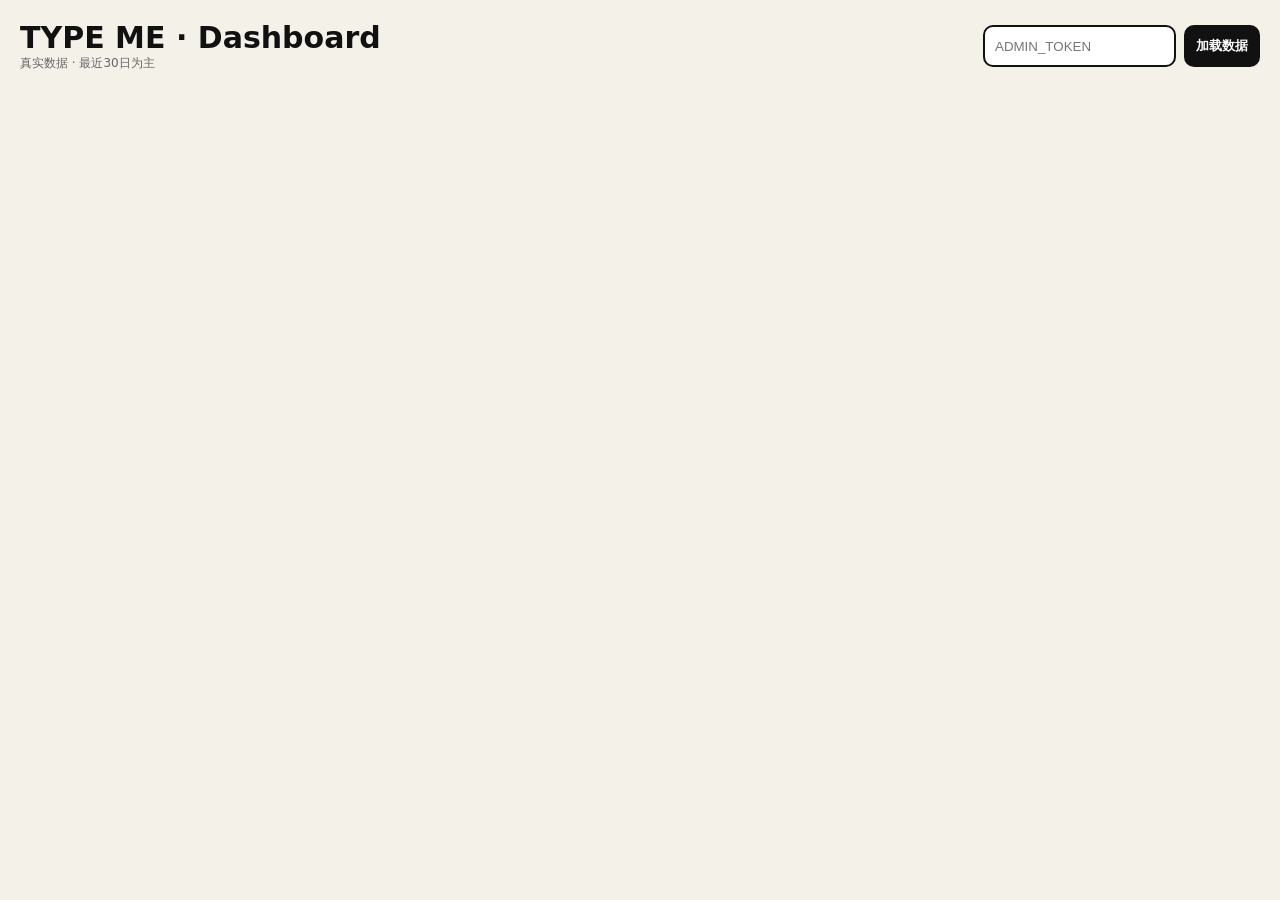
==== admin-dashboard.html @ 1ca5c009 "feat: add authenticated V2 operations dashboard" ====
<!doctype html>
<html lang="zh-CN"><head><meta charset="utf-8"><meta name="viewport" content="width=device-width,initial-scale=1"><title>TYPE ME V2 Dashboard</title><style>:root{--bg:#f4f1e9;--ink:#111;--card:#fff;--accent:#f3ff38}*{box-sizing:border-box}body{margin:0;background:var(--bg);font-family:system-ui,-apple-system,"PingFang SC",sans-serif;color:var(--ink)}.wrap{max-width:1280px;margin:auto;padding:20px}.top{display:flex;justify-content:space-between;align-items:center;gap:12px;flex-wrap:wrap}.top h1{margin:0;font-size:30px}.auth{display:flex;gap:8px}.auth input,.auth button{border:2px solid #111;border-radius:10px;padding:10px}.auth button{background:#111;color:#fff;font-weight:800}.grid{display:grid;grid-template-columns:repeat(4,1fr);gap:12px;margin:18px 0}.card{background:var(--card);border:2px solid #111;border-radius:16px;padding:16px;box-shadow:3px 3px 0 #111}.k{font-size:12px;color:#666;font-weight:700}.v{font-size:30px;font-weight:1000;margin-top:4px}.section{margin:20px 0}.section h2{font-size:21px;margin:0 0 10px}.table-wrap{overflow:auto;background:#fff;border:2px solid #111;border-radius:14px}table{width:100%;border-collapse:collapse;font-size:13px;min-width:720px}th,td{padding:10px;border-bottom:1px solid #ddd;text-align:left}th{background:#111;color:#fff;position:sticky;top:0}.pill{display:inline-block;padding:4px 8px;border-radius:999px;background:var(--accent);font-weight:800}.muted{font-size:12px;color:#666}@media(max-width:800px){.grid{grid-template-columns:1fr 1fr}}@media(max-width:480px){.grid{grid-template-columns:1fr}.wrap{padding:12px}}</style></head><body><div class="wrap"><div class="top"><div><h1>TYPE ME · Dashboard</h1><div class="muted">真实数据 · 最近30日为主</div></div><div class="auth"><input id="token" type="password" placeholder="ADMIN_TOKEN"><button id="load">加载数据</button></div></div><div id="status" class="muted" style="margin-top:10px"></div><div id="app" hidden><div class="grid" id="trafficCards"></div><div class="section"><h2>测试漏斗</h2><div class="grid" id="testCards"></div><div class="table-wrap"><table><thead><tr><th>题目</th><th>到达</th><th>退出</th><th>退出率</th></tr></thead><tbody id="questionRows"></tbody></table></div></div><div class="section"><h2>人格分布</h2><div class="table-wrap"><table><thead><tr><th>TYPE</th><th>人格</th><th>人数</th><th>占比</th></tr></thead><tbody id="personalityRows"></tbody></table></div></div><div class="section"><h2>分享裂变</h2><div class="grid" id="viralCards"></div></div><div class="section"><h2>商品漏斗</h2><div class="grid" id="productCards"></div></div><div class="section"><h2>销售</h2><div class="grid" id="salesCards"></div></div><div class="section"><h2>人格商业价值</h2><div class="table-wrap"><table><thead><tr><th>人格</th><th>测试</th><th>分享率</th><th>商品CTR</th><th>支付率</th><th>支付数</th></tr></thead><tbody id="valueRows"></tbody></table></div></div><div class="section"><h2>渠道价值</h2><div class="table-wrap"><table><thead><tr><th>渠道</th><th>UV</th><th>完成率</th><th>分享率</th><th>商品CTR</th><th>支付率</th></tr></thead><tbody id="channelRows"></tbody></table></div></div><div class="section"><h2>校园来源</h2><div class="table-wrap"><table><thead><tr><th>school_id</th><th>完成测试</th><th>分享率</th><th>支付</th></tr></thead><tbody id="schoolRows"></tbody></table></div></div></div></div><script>const $=id=>document.getElementById(id);function card(k,v){return `<div class="card"><div class="k">${k}</div><div class="v">${v}</div></div>`}function money(fen){return `¥${((fen||0)/100).toFixed(2)}`}function pct(v){return `${Number(v||0).toFixed(1)}%`}$('token').value=localStorage.getItem('type_me_admin_token')||'';$('load').onclick=load;async function load(){const token=$('token').value.trim();if(!token){$('status').textContent='请输入 ADMIN_TOKEN';return}localStorage.setItem('type_me_admin_token',token);$('status').textContent='加载中…';const r=await fetch('/api/dashboard/summary.php',{headers:{'X-Admin-Token':token}});if(!r.ok){$('status').textContent=`加载失败：HTTP ${r.status}`;return}const d=await r.json();$('status').textContent=`已更新 · ${new Date().toLocaleString()}`;$('app').hidden=false;render(d)}function render(d){const t=d.traffic||{};$('trafficCards').innerHTML=[['今日 Landing UV',t.today_landing_uv],['昨日 Landing UV',t.yesterday_landing_uv],['7日 Landing UV',t.landing_uv_7d],['30日 Landing UV',t.landing_uv_30d]].map(x=>card(...x)).join('');const f=d.test_funnel||{};$('testCards').innerHTML=[['Landing → Start',pct(f.landing_to_start)],['Start → Complete',pct(f.start_to_complete)],['30日完成测试',f.test_complete||0],['平均测试时长',`${f.average_test_duration_seconds||0}s`]].map(x=>card(...x)).join('');$('questionRows').innerHTML=(f.questions||[]).map(x=>`<tr><td>Q${x.question}</td><td>${x.reached}</td><td>${x.exits}</td><td>${pct(x.exit_rate)}</td></tr>`).join('');const pd=d.personality_distribution||{};$('personalityRows').innerHTML=(pd.items||[]).map(x=>`<tr><td>${x.type}</td><td><b>${x.name}</b></td><td>${x.count}</td><td>${pd.total>=100?pct(x.percent):'<span class="pill">样本积累中</span>'}</td></tr>`).join('');const v=d.viral||{};$('viralCards').innerHTML=[['Result Views',v.result_views],['Share Rate',pct(v.share_rate)],['Share Open Rate',pct(v.share_open_rate)],['K-factor',v.k_factor||0]].map(x=>card(...x)).join('');const p=d.product_funnel||{};$('productCards').innerHTML=[['Result → Product',pct(p.result_to_product_ctr)],['Product → Add Cart',pct(p.product_to_add_cart)],['Product → Checkout',pct(p.product_to_checkout)],['Product → Paid',pct(p.product_to_paid)]].map(x=>card(...x)).join('');const s=d.sales||{};$('salesCards').innerHTML=[['今日订单',s.today_orders||0],['今日 GMV',money(s.today_gmv_fen)],['30日 GMV',money(s.gmv_30d_fen)],['AOV',money(s.aov_fen)],['30日支付人数',s.paid_users_30d||0],['退款率',pct(s.refund_rate)]].map(x=>card(...x)).join('');$('valueRows').innerHTML=(d.personality_value||[]).map(x=>`<tr><td><b>${x.name}</b></td><td>${x.tests}</td><td>${pct(x.share_rate)}</td><td>${pct(x.product_ctr)}</td><td>${pct(x.paid_rate)}</td><td>${x.paid}</td></tr>`).join('');$('channelRows').innerHTML=(d.channel_value||[]).map(x=>`<tr><td><b>${x.source}</b></td><td>${x.uv}</td><td>${pct(x.complete_rate)}</td><td>${pct(x.share_rate)}</td><td>${pct(x.product_ctr)}</td><td>${pct(x.paid_rate)}</td></tr>`).join('');$('schoolRows').innerHTML=(d.school_value||[]).map(x=>`<tr><td>${x.school_id}</td><td>${x.complete}</td><td>${pct(x.share_rate)}</td><td>${x.paid}</td></tr>`).join('')||'<tr><td colspan="4">暂无 school_id 数据</td></tr>'}if($('token').value)load();</script></body></html>
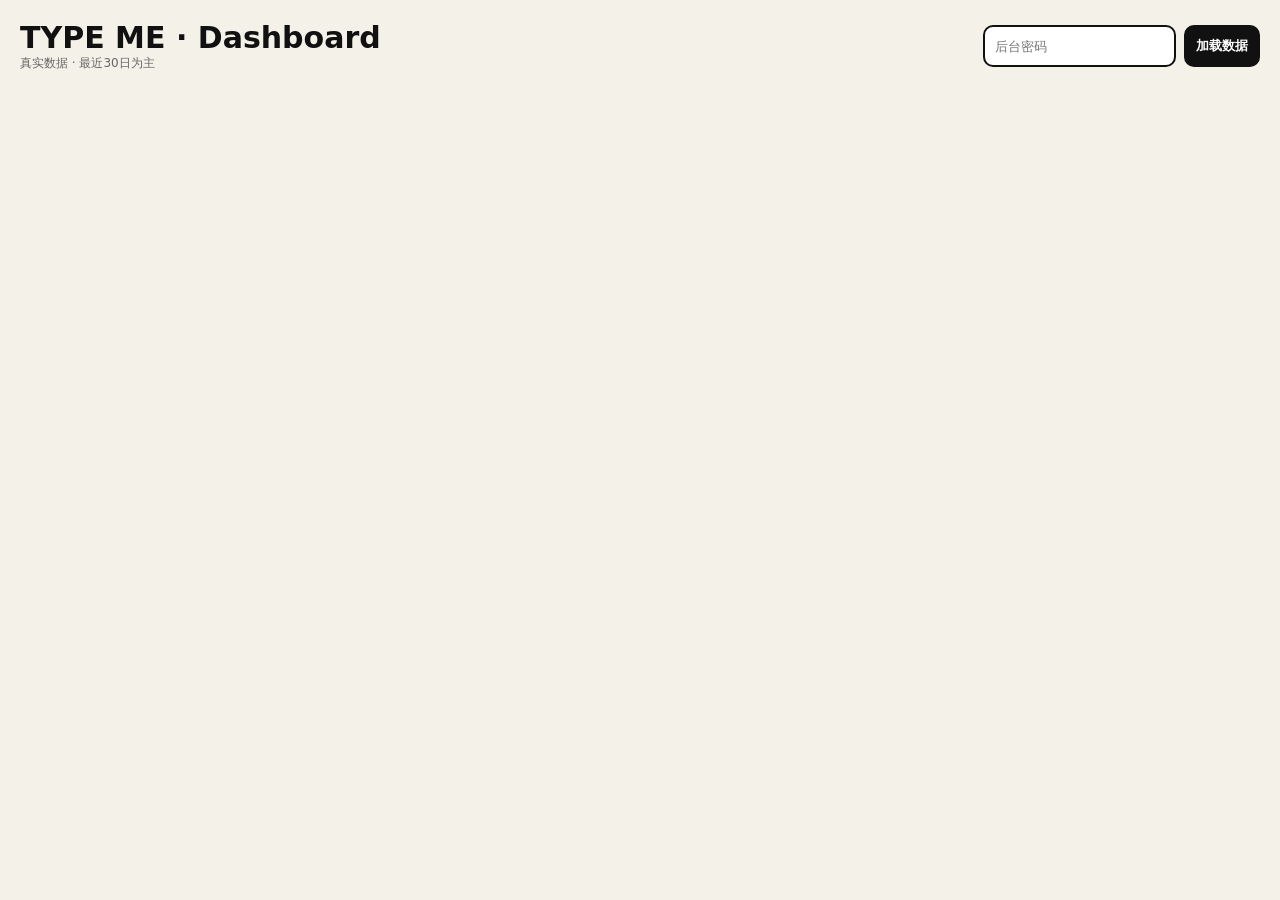
==== commit 09db7de7: "feat: manage personality copy with draft publishing" ====
--- a/admin-dashboard.html
+++ b/admin-dashboard.html
@@ -1,2 +1,90 @@
 <!doctype html>
-<html lang="zh-CN"><head><meta charset="utf-8"><meta name="viewport" content="width=device-width,initial-scale=1"><title>TYPE ME V2 Dashboard</title><style>:root{--bg:#f4f1e9;--ink:#111;--card:#fff;--accent:#f3ff38}*{box-sizing:border-box}body{margin:0;background:var(--bg);font-family:system-ui,-apple-system,"PingFang SC",sans-serif;color:var(--ink)}.wrap{max-width:1280px;margin:auto;padding:20px}.top{display:flex;justify-content:space-between;align-items:center;gap:12px;flex-wrap:wrap}.top h1{margin:0;font-size:30px}.auth{display:flex;gap:8px}.auth input,.auth button{border:2px solid #111;border-radius:10px;padding:10px}.auth button{background:#111;color:#fff;font-weight:800}.grid{display:grid;grid-template-columns:repeat(4,1fr);gap:12px;margin:18px 0}.card{background:var(--card);border:2px solid #111;border-radius:16px;padding:16px;box-shadow:3px 3px 0 #111}.k{font-size:12px;color:#666;font-weight:700}.v{font-size:30px;font-weight:1000;margin-top:4px}.section{margin:20px 0}.section h2{font-size:21px;margin:0 0 10px}.table-wrap{overflow:auto;background:#fff;border:2px solid #111;border-radius:14px}table{width:100%;border-collapse:collapse;font-size:13px;min-width:720px}th,td{padding:10px;border-bottom:1px solid #ddd;text-align:left}th{background:#111;color:#fff;position:sticky;top:0}.pill{display:inline-block;padding:4px 8px;border-radius:999px;background:var(--accent);font-weight:800}.muted{font-size:12px;color:#666}@media(max-width:800px){.grid{grid-template-columns:1fr 1fr}}@media(max-width:480px){.grid{grid-template-columns:1fr}.wrap{padding:12px}}</style></head><body><div class="wrap"><div class="top"><div><h1>TYPE ME · Dashboard</h1><div class="muted">真实数据 · 最近30日为主</div></div><div class="auth"><input id="token" type="password" placeholder="ADMIN_TOKEN"><button id="load">加载数据</button></div></div><div id="status" class="muted" style="margin-top:10px"></div><div id="app" hidden><div class="grid" id="trafficCards"></div><div class="section"><h2>测试漏斗</h2><div class="grid" id="testCards"></div><div class="table-wrap"><table><thead><tr><th>题目</th><th>到达</th><th>退出</th><th>退出率</th></tr></thead><tbody id="questionRows"></tbody></table></div></div><div class="section"><h2>人格分布</h2><div class="table-wrap"><table><thead><tr><th>TYPE</th><th>人格</th><th>人数</th><th>占比</th></tr></thead><tbody id="personalityRows"></tbody></table></div></div><div class="section"><h2>分享裂变</h2><div class="grid" id="viralCards"></div></div><div class="section"><h2>商品漏斗</h2><div class="grid" id="productCards"></div></div><div class="section"><h2>销售</h2><div class="grid" id="salesCards"></div></div><div class="section"><h2>人格商业价值</h2><div class="table-wrap"><table><thead><tr><th>人格</th><th>测试</th><th>分享率</th><th>商品CTR</th><th>支付率</th><th>支付数</th></tr></thead><tbody id="valueRows"></tbody></table></div></div><div class="section"><h2>渠道价值</h2><div class="table-wrap"><table><thead><tr><th>渠道</th><th>UV</th><th>完成率</th><th>分享率</th><th>商品CTR</th><th>支付率</th></tr></thead><tbody id="channelRows"></tbody></table></div></div><div class="section"><h2>校园来源</h2><div class="table-wrap"><table><thead><tr><th>school_id</th><th>完成测试</th><th>分享率</th><th>支付</th></tr></thead><tbody id="schoolRows"></tbody></table></div></div></div></div><script>const $=id=>document.getElementById(id);function card(k,v){return `<div class="card"><div class="k">${k}</div><div class="v">${v}</div></div>`}function money(fen){return `¥${((fen||0)/100).toFixed(2)}`}function pct(v){return `${Number(v||0).toFixed(1)}%`}$('token').value=localStorage.getItem('type_me_admin_token')||'';$('load').onclick=load;async function load(){const token=$('token').value.trim();if(!token){$('status').textContent='请输入 ADMIN_TOKEN';return}localStorage.setItem('type_me_admin_token',token);$('status').textContent='加载中…';const r=await fetch('/api/dashboard/summary.php',{headers:{'X-Admin-Token':token}});if(!r.ok){$('status').textContent=`加载失败：HTTP ${r.status}`;return}const d=await r.json();$('status').textContent=`已更新 · ${new Date().toLocaleString()}`;$('app').hidden=false;render(d)}function render(d){const t=d.traffic||{};$('trafficCards').innerHTML=[['今日 Landing UV',t.today_landing_uv],['昨日 Landing UV',t.yesterday_landing_uv],['7日 Landing UV',t.landing_uv_7d],['30日 Landing UV',t.landing_uv_30d]].map(x=>card(...x)).join('');const f=d.test_funnel||{};$('testCards').innerHTML=[['Landing → Start',pct(f.landing_to_start)],['Start → Complete',pct(f.start_to_complete)],['30日完成测试',f.test_complete||0],['平均测试时长',`${f.average_test_duration_seconds||0}s`]].map(x=>card(...x)).join('');$('questionRows').innerHTML=(f.questions||[]).map(x=>`<tr><td>Q${x.question}</td><td>${x.reached}</td><td>${x.exits}</td><td>${pct(x.exit_rate)}</td></tr>`).join('');const pd=d.personality_distribution||{};$('personalityRows').innerHTML=(pd.items||[]).map(x=>`<tr><td>${x.type}</td><td><b>${x.name}</b></td><td>${x.count}</td><td>${pd.total>=100?pct(x.percent):'<span class="pill">样本积累中</span>'}</td></tr>`).join('');const v=d.viral||{};$('viralCards').innerHTML=[['Result Views',v.result_views],['Share Rate',pct(v.share_rate)],['Share Open Rate',pct(v.share_open_rate)],['K-factor',v.k_factor||0]].map(x=>card(...x)).join('');const p=d.product_funnel||{};$('productCards').innerHTML=[['Result → Product',pct(p.result_to_product_ctr)],['Product → Add Cart',pct(p.product_to_add_cart)],['Product → Checkout',pct(p.product_to_checkout)],['Product → Paid',pct(p.product_to_paid)]].map(x=>card(...x)).join('');const s=d.sales||{};$('salesCards').innerHTML=[['今日订单',s.today_orders||0],['今日 GMV',money(s.today_gmv_fen)],['30日 GMV',money(s.gmv_30d_fen)],['AOV',money(s.aov_fen)],['30日支付人数',s.paid_users_30d||0],['退款率',pct(s.refund_rate)]].map(x=>card(...x)).join('');$('valueRows').innerHTML=(d.personality_value||[]).map(x=>`<tr><td><b>${x.name}</b></td><td>${x.tests}</td><td>${pct(x.share_rate)}</td><td>${pct(x.product_ctr)}</td><td>${pct(x.paid_rate)}</td><td>${x.paid}</td></tr>`).join('');$('channelRows').innerHTML=(d.channel_value||[]).map(x=>`<tr><td><b>${x.source}</b></td><td>${x.uv}</td><td>${pct(x.complete_rate)}</td><td>${pct(x.share_rate)}</td><td>${pct(x.product_ctr)}</td><td>${pct(x.paid_rate)}</td></tr>`).join('');$('schoolRows').innerHTML=(d.school_value||[]).map(x=>`<tr><td>${x.school_id}</td><td>${x.complete}</td><td>${pct(x.share_rate)}</td><td>${x.paid}</td></tr>`).join('')||'<tr><td colspan="4">暂无 school_id 数据</td></tr>'}if($('token').value)load();</script></body></html>+<html lang="zh-CN">
+<head>
+  <meta charset="utf-8">
+  <meta name="viewport" content="width=device-width,initial-scale=1">
+  <meta name="robots" content="noindex,nofollow,noarchive">
+  <title>TYPE ME V2 Dashboard</title>
+  <style>
+    :root{--bg:#f4f1e9;--ink:#111;--card:#fff;--accent:#f3ff38}*{box-sizing:border-box}
+    body{margin:0;background:var(--bg);font-family:system-ui,-apple-system,"PingFang SC",sans-serif;color:var(--ink)}
+    .wrap{max-width:1280px;margin:auto;padding:20px}.top{display:flex;justify-content:space-between;align-items:center;gap:12px;flex-wrap:wrap}.top h1{margin:0;font-size:30px}
+    .auth{display:flex;gap:8px}.auth input,.auth button{border:2px solid #111;border-radius:10px;padding:10px}.auth button{background:#111;color:#fff;font-weight:800}
+    .grid{display:grid;grid-template-columns:repeat(4,1fr);gap:12px;margin:18px 0}.card{background:var(--card);border:2px solid #111;border-radius:16px;padding:16px;box-shadow:3px 3px 0 #111}
+    .k{font-size:12px;color:#666;font-weight:700}.v{font-size:30px;font-weight:1000;margin-top:4px}.section{margin:20px 0}.section h2{font-size:21px;margin:0 0 10px}
+    .table-wrap{overflow:auto;background:#fff;border:2px solid #111;border-radius:14px}table{width:100%;border-collapse:collapse;font-size:13px;min-width:720px}th,td{padding:10px;border-bottom:1px solid #ddd;text-align:left}th{background:#111;color:#fff;position:sticky;top:0}
+    .pill{display:inline-block;padding:4px 8px;border-radius:999px;background:var(--accent);font-weight:800}.muted{font-size:12px;color:#666}.dorm-section{background:#111;color:#fff;padding:16px;border-radius:18px}.dorm-section h2{color:var(--accent)}.dorm-section .card{background:#1d1d1f;border-color:#f3ff38;box-shadow:3px 3px 0 #f3ff38}.dorm-section .k{color:#aaa}.dorm-section .v{color:#fff}
+    .toolbar{display:flex;gap:8px;align-items:center;justify-content:space-between;flex-wrap:wrap;margin-bottom:10px}.btn{min-height:44px;border:2px solid #111;border-radius:10px;background:#111;color:#fff;padding:9px 14px;font-weight:800;cursor:pointer;transition:opacity .2s ease,transform .2s ease}.btn:hover{transform:translateY(-1px)}.btn.alt{background:var(--accent);color:#111}.btn.danger{background:#fff;color:#111}.btn:disabled{opacity:.55;cursor:wait;transform:none}.btn:focus-visible,input:focus-visible,textarea:focus-visible,summary:focus-visible{outline:3px solid #5b5bd6;outline-offset:2px}
+    .product-admin,.personality-admin{background:#fff;border:2px solid #111;border-radius:14px;margin:10px 0;overflow:hidden}.product-admin summary,.personality-admin summary{cursor:pointer;padding:14px;font-weight:900;background:#111;color:#fff}.product-form{display:grid;grid-template-columns:2fr 1fr 1fr auto auto;gap:8px;align-items:end;padding:12px}.field{display:grid;gap:4px;font-size:12px;font-weight:700}.field input,.field textarea{min-height:42px;border:1.5px solid #111;border-radius:8px;padding:10px;width:100%;font:inherit;background:#fff}.field textarea{min-height:92px;resize:vertical;line-height:1.5}.field input[readonly]{background:#eee;color:#555}.check{display:flex;gap:6px;align-items:center;min-height:42px}.sku-wrap{overflow:auto;padding:0 12px 12px}.sku-wrap table{min-width:620px}.sku-wrap input[type=number]{width:92px;min-height:40px;border:1.5px solid #111;border-radius:8px;padding:6px}.notice{padding:10px 12px;background:#fff8cf;border-left:4px solid #111;font-size:13px;margin:10px 0}
+    .personality-head{display:flex;align-items:center;justify-content:space-between;gap:12px}.personality-head-meta{display:flex;gap:8px;align-items:center;flex-wrap:wrap;font-size:12px;color:#ccc}.personality-body{padding:14px}.personality-form{display:grid;grid-template-columns:repeat(2,minmax(0,1fr));gap:12px}.personality-form .wide{grid-column:1/-1}.metrics-editor{display:grid;grid-template-columns:repeat(4,minmax(0,1fr));gap:8px}.metric-pair{display:grid;grid-template-columns:1fr 70px;gap:6px}.personality-actions{display:flex;justify-content:space-between;gap:10px;align-items:center;flex-wrap:wrap;margin-top:14px;padding-top:14px;border-top:1px solid #ddd}.personality-actions-right{display:flex;gap:8px}.revision-list{margin:10px 0 0;padding-left:20px;font-size:12px;color:#666}
+    @media(max-width:800px){.grid{grid-template-columns:1fr 1fr}.product-form,.personality-form{grid-template-columns:1fr 1fr}.product-form .name-field,.personality-form .wide{grid-column:1/-1}.metrics-editor{grid-template-columns:1fr 1fr}}@media(max-width:480px){.grid{grid-template-columns:1fr}.wrap{padding:12px}.auth{width:100%}.auth input{min-width:0;flex:1}.product-form,.personality-form,.metrics-editor{grid-template-columns:1fr}.product-form .name-field,.personality-form .wide{grid-column:auto}.btn{width:100%}.personality-actions,.personality-actions-right{display:grid;width:100%}.personality-head{align-items:flex-start}.personality-admin summary{padding:12px}}
+  </style>
+</head>
+<body>
+<div class="wrap">
+  <div class="top">
+    <div><h1>TYPE ME · Dashboard</h1><div class="muted">真实数据 · 最近30日为主</div></div>
+    <div class="auth"><input id="token" type="password" autocomplete="off" placeholder="后台密码"><button id="load">加载数据</button></div>
+  </div>
+  <div id="status" class="muted" style="margin-top:10px"></div>
+  <div id="app" hidden>
+    <div class="grid" id="trafficCards"></div>
+    <div class="section"><h2>测试漏斗</h2><div class="grid" id="testCards"></div><div class="table-wrap"><table><thead><tr><th>题目</th><th>到达</th><th>退出</th><th>退出率</th></tr></thead><tbody id="questionRows"></tbody></table></div></div>
+    <div class="section"><h2>人格分布</h2><div class="table-wrap"><table><thead><tr><th>TYPE</th><th>人格</th><th>人数</th><th>占比</th></tr></thead><tbody id="personalityRows"></tbody></table></div></div>
+    <div class="section"><h2>分享裂变</h2><div class="grid" id="viralCards"></div></div>
+    <div class="section dorm-section"><h2>宿舍人格挑战</h2><div class="muted" style="color:#aaa">核心裂变漏斗 · 创建宿舍 → 拉3位室友 → 4/4 → 门牌分享</div><div class="grid" id="dormCards"></div><div class="grid" id="dormQualityCards"></div></div>
+    <div class="section"><h2>商品漏斗</h2><div class="grid" id="productCards"></div></div>
+    <div class="section"><h2>销售</h2><div class="grid" id="salesCards"></div></div>
+    <div class="section"><h2>人格商业价值</h2><div class="table-wrap"><table><thead><tr><th>人格</th><th>测试</th><th>分享率</th><th>商品CTR</th><th>支付率</th><th>支付数</th></tr></thead><tbody id="valueRows"></tbody></table></div></div>
+    <div class="section"><h2>渠道价值</h2><div class="table-wrap"><table><thead><tr><th>渠道</th><th>UV</th><th>完成率</th><th>分享率</th><th>商品CTR</th><th>支付率</th></tr></thead><tbody id="channelRows"></tbody></table></div></div>
+    <div class="section"><h2>校园来源</h2><div class="table-wrap"><table><thead><tr><th>school_id</th><th>完成测试</th><th>分享率</th><th>支付</th></tr></thead><tbody id="schoolRows"></tbody></table></div></div>
+    <div class="section" id="personalitySection"><div class="toolbar"><div><h2>人格内容管理</h2><div class="muted">共 8 个 TYPE；草稿保存后不会影响线上，点击发布才会生效</div></div><button class="btn alt" id="reloadPersonalities" type="button">刷新人格内容</button></div><div class="notice">TYPE 编号固定不可修改。停用仅关闭数据库文案覆盖并回退到代码默认文案，不改变现有测试计分。</div><div id="personalityStatus" class="muted"></div><div id="personalityList"></div></div>
+    <div class="section" id="catalogSection"><div class="toolbar"><div><h2>商品与库存</h2><div class="muted">价格按元显示；可售库存 = 实物库存 − 已预占</div></div><button class="btn alt" id="reloadCatalog" type="button">刷新商品</button></div><div class="notice">目前 192 个 SKU 库存默认均为 0。正式开放购买前，请按客户库存表填写并保存。</div><div id="catalogStatus" class="muted"></div><div id="catalogList"></div></div>
+    <div class="section" id="orderSection"><div class="toolbar"><div><h2>订单管理</h2><div class="muted">最近 100 条订单，包含支付及退款状态</div></div><button class="btn alt" id="reloadOrders" type="button">刷新订单</button></div><div id="orderStatus" class="muted"></div><div class="table-wrap"><table><thead><tr><th>订单号</th><th>时间</th><th>状态</th><th>金额</th><th>商品</th><th>收件信息</th></tr></thead><tbody id="orderRows"></tbody></table></div></div>
+  </div>
+</div>
+<script>
+const $=id=>document.getElementById(id);
+const esc=value=>String(value??'').replace(/[&<>"']/g,ch=>({'&':'&amp;','<':'&lt;','>':'&gt;','"':'&quot;',"'":'&#039;'}[ch]));
+const num=value=>Number.isFinite(Number(value))?Number(value):0;
+function card(k,v){return `<div class="card"><div class="k">${esc(k)}</div><div class="v">${esc(v)}</div></div>`}
+function money(fen){return `¥${(num(fen)/100).toFixed(2)}`}
+function pct(v){return `${num(v).toFixed(1)}%`}
+$('load').onclick=load;
+$('token').addEventListener('keydown',e=>{if(e.key==='Enter')load()});
+async function load(){
+  const token=$('token').value.trim();
+  if(!token){$('status').textContent='请输入后台密码';return}
+  $('status').textContent='加载中…';$('app').hidden=true;
+  try{
+    const r=await fetch('./api/dashboard/summary.php',{headers:{'X-Admin-Token':token},cache:'no-store',credentials:'same-origin'});
+    if(!r.ok){$('status').textContent=`加载失败：HTTP ${r.status}`;return}
+    const d=await r.json();
+    $('status').textContent=`已更新 · ${new Date().toLocaleString()}`;$('app').hidden=false;render(d);await Promise.all([loadPersonalities(),loadCatalog(),loadOrders()]);
+  }catch(e){$('status').textContent='加载失败：网络错误'}
+}
+function render(d){
+  const t=d.traffic||{};
+  $('trafficCards').innerHTML=[['今日 Landing UV',t.today_landing_uv],['昨日 Landing UV',t.yesterday_landing_uv],['7日 Landing UV',t.landing_uv_7d],['30日 Landing UV',t.landing_uv_30d]].map(x=>card(...x)).join('');
+  const f=d.test_funnel||{};
+  $('testCards').innerHTML=[['Landing → Start',pct(f.landing_to_start)],['Start → Complete',pct(f.start_to_complete)],['30日完成测试',num(f.test_complete)],['平均测试时长',`${num(f.average_test_duration_seconds)}s`]].map(x=>card(...x)).join('');
+  $('questionRows').innerHTML=(f.questions||[]).map(x=>`<tr><td>Q${num(x.question)}</td><td>${num(x.reached)}</td><td>${num(x.exits)}</td><td>${esc(pct(x.exit_rate))}</td></tr>`).join('');
+  const pd=d.personality_distribution||{};
+  $('personalityRows').innerHTML=(pd.items||[]).map(x=>`<tr><td>${esc(x.type)}</td><td><b>${esc(x.name)}</b></td><td>${num(x.count)}</td><td>${num(pd.total)>=100?esc(pct(x.percent)):'<span class="pill">样本积累中</span>'}</td></tr>`).join('');
+  const v=d.viral||{};
+  $('viralCards').innerHTML=[['Result Views',num(v.result_views)],['Share Rate',pct(v.share_rate)],['Share Open Rate',pct(v.share_open_rate)],['K-factor',num(v.k_factor)]].map(x=>card(...x)).join('');
+  const dorm=d.dorm_funnel||{};
+  $('dormCards').innerHTML=[['宿舍创建',num(dorm.dorm_creates)],['室友加入次数',num(dorm.dorm_joins)],['4/4完成宿舍',num(dorm.dorm_completes)],['创建→4/4',pct(dorm.create_to_complete_rate)]].map(x=>card(...x)).join('');
+  $('dormQualityCards').innerHTML=[['宿舍邀请落地',num(dorm.invite_views)],['平均完成成员/宿舍',num(dorm.avg_completed_members_per_created_dorm).toFixed(2)],['门牌生成',num(dorm.doorplate_generates)],['4/4→门牌',pct(dorm.complete_to_doorplate_rate)],['宿舍分享',num(dorm.dorm_shares)],['门牌保存',num(dorm.doorplate_saves)],['独立加入室友',num(dorm.unique_join_users)],['宿舍页面浏览',num(dorm.dorm_views)]].map(x=>card(...x)).join('');
+  const p=d.product_funnel||{};
+  $('productCards').innerHTML=[['Result → Product',pct(p.result_to_product_ctr)],['Product → Add Cart',pct(p.product_to_add_cart)],['Product → Checkout',pct(p.product_to_checkout)],['Product → Paid',pct(p.product_to_paid)]].map(x=>card(...x)).join('');
+  const s=d.sales||{};
+  $('salesCards').innerHTML=[['今日订单',num(s.today_orders)],['今日 GMV',money(s.today_gmv_fen)],['30日 GMV',money(s.gmv_30d_fen)],['AOV',money(s.aov_fen)],['30日支付人数',num(s.paid_users_30d)],['退款率',pct(s.refund_rate)]].map(x=>card(...x)).join('');
+  $('valueRows').innerHTML=(d.personality_value||[]).map(x=>`<tr><td><b>${esc(x.name)}</b></td><td>${num(x.tests)}</td><td>${esc(pct(x.share_rate))}</td><td>${esc(pct(x.product_ctr))}</td><td>${esc(pct(x.paid_rate))}</td><td>${num(x.paid)}</td></tr>`).join('');
+  $('channelRows').innerHTML=(d.channel_value||[]).map(x=>`<tr><td><b>${esc(x.source)}</b></td><td>${num(x.uv)}</td><td>${esc(pct(x.complete_rate))}</td><td>${esc(pct(x.share_rate))}</td><td>${esc(pct(x.product_ctr))}</td><td>${esc(pct(x.paid_rate))}</td></tr>`).join('');
+  $('schoolRows').innerHTML=(d.school_value||[]).map(x=>`<tr><td>${esc(x.school_id)}</td><td>${num(x.complete)}</td><td>${esc(pct(x.share_rate))}</td><td>${num(x.paid)}</td></tr>`).join('')||'<tr><td colspan="4">暂无 school_id 数据</td></tr>';
+}
+</script>
+<script src="./assets/admin-dashboard-v2.js?v=personality-content-1"></script>
+</body>
+</html>
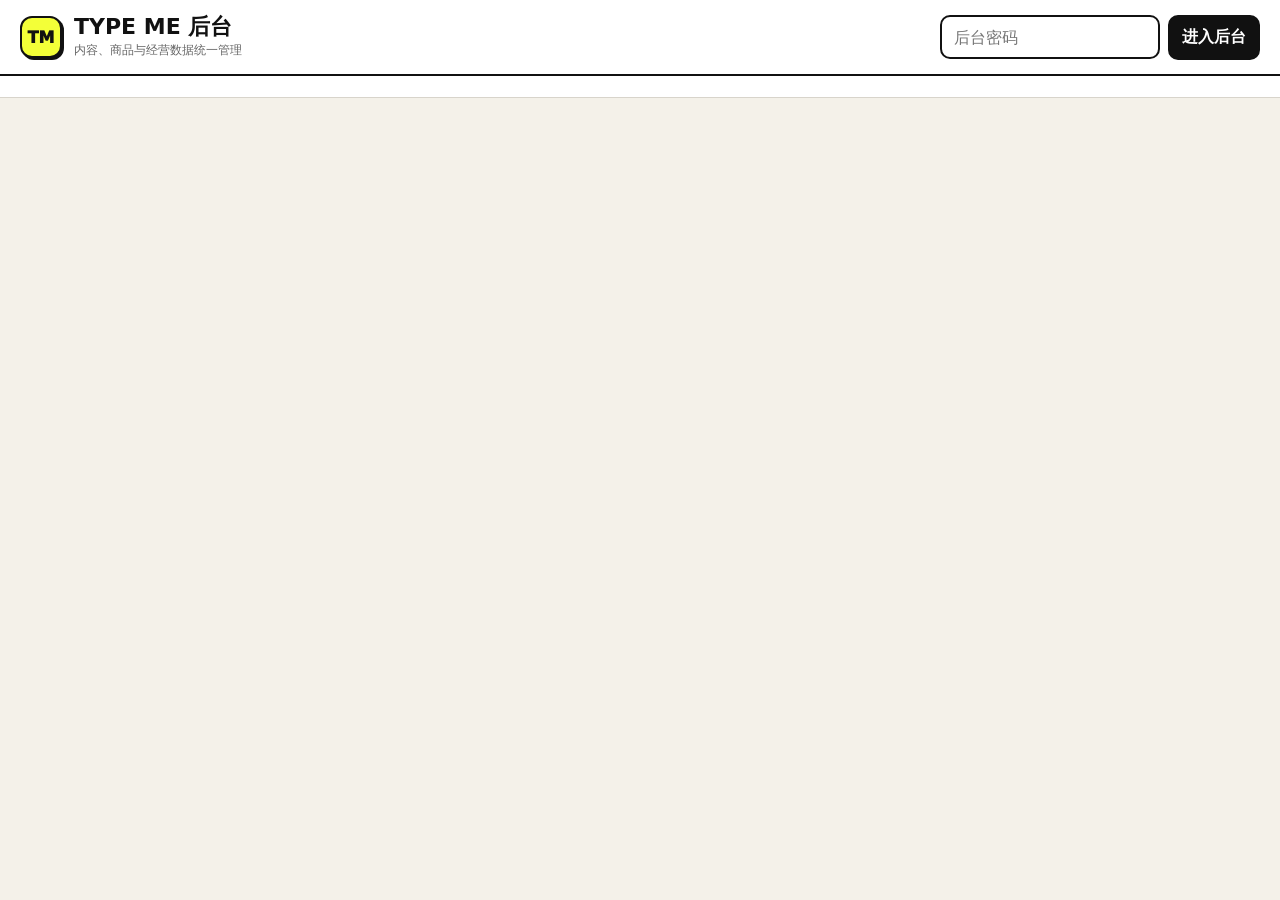
==== commit ffb21575: "feat: reorganize admin into sidebar workspace" ====
--- a/admin-dashboard.html
+++ b/admin-dashboard.html
@@ -6,47 +6,97 @@
   <meta name="robots" content="noindex,nofollow,noarchive">
   <title>TYPE ME V2 Dashboard</title>
   <style>
-    :root{--bg:#f4f1e9;--ink:#111;--card:#fff;--accent:#f3ff38}*{box-sizing:border-box}
-    body{margin:0;background:var(--bg);font-family:system-ui,-apple-system,"PingFang SC",sans-serif;color:var(--ink)}
-    .wrap{max-width:1280px;margin:auto;padding:20px}.top{display:flex;justify-content:space-between;align-items:center;gap:12px;flex-wrap:wrap}.top h1{margin:0;font-size:30px}
-    .auth{display:flex;gap:8px}.auth input,.auth button{border:2px solid #111;border-radius:10px;padding:10px}.auth button{background:#111;color:#fff;font-weight:800}
-    .grid{display:grid;grid-template-columns:repeat(4,1fr);gap:12px;margin:18px 0}.card{background:var(--card);border:2px solid #111;border-radius:16px;padding:16px;box-shadow:3px 3px 0 #111}
-    .k{font-size:12px;color:#666;font-weight:700}.v{font-size:30px;font-weight:1000;margin-top:4px}.section{margin:20px 0}.section h2{font-size:21px;margin:0 0 10px}
-    .table-wrap{overflow:auto;background:#fff;border:2px solid #111;border-radius:14px}table{width:100%;border-collapse:collapse;font-size:13px;min-width:720px}th,td{padding:10px;border-bottom:1px solid #ddd;text-align:left}th{background:#111;color:#fff;position:sticky;top:0}
-    .pill{display:inline-block;padding:4px 8px;border-radius:999px;background:var(--accent);font-weight:800}.muted{font-size:12px;color:#666}.dorm-section{background:#111;color:#fff;padding:16px;border-radius:18px}.dorm-section h2{color:var(--accent)}.dorm-section .card{background:#1d1d1f;border-color:#f3ff38;box-shadow:3px 3px 0 #f3ff38}.dorm-section .k{color:#aaa}.dorm-section .v{color:#fff}
-    .toolbar{display:flex;gap:8px;align-items:center;justify-content:space-between;flex-wrap:wrap;margin-bottom:10px}.btn{min-height:44px;border:2px solid #111;border-radius:10px;background:#111;color:#fff;padding:9px 14px;font-weight:800;cursor:pointer;transition:opacity .2s ease,transform .2s ease}.btn:hover{transform:translateY(-1px)}.btn.alt{background:var(--accent);color:#111}.btn.danger{background:#fff;color:#111}.btn:disabled{opacity:.55;cursor:wait;transform:none}.btn:focus-visible,input:focus-visible,textarea:focus-visible,summary:focus-visible{outline:3px solid #5b5bd6;outline-offset:2px}
-    .product-admin,.personality-admin{background:#fff;border:2px solid #111;border-radius:14px;margin:10px 0;overflow:hidden}.product-admin summary,.personality-admin summary{cursor:pointer;padding:14px;font-weight:900;background:#111;color:#fff}.product-form{display:grid;grid-template-columns:2fr 1fr 1fr auto auto;gap:8px;align-items:end;padding:12px}.field{display:grid;gap:4px;font-size:12px;font-weight:700}.field input,.field textarea{min-height:42px;border:1.5px solid #111;border-radius:8px;padding:10px;width:100%;font:inherit;background:#fff}.field textarea{min-height:92px;resize:vertical;line-height:1.5}.field input[readonly]{background:#eee;color:#555}.check{display:flex;gap:6px;align-items:center;min-height:42px}.sku-wrap{overflow:auto;padding:0 12px 12px}.sku-wrap table{min-width:620px}.sku-wrap input[type=number]{width:92px;min-height:40px;border:1.5px solid #111;border-radius:8px;padding:6px}.notice{padding:10px 12px;background:#fff8cf;border-left:4px solid #111;font-size:13px;margin:10px 0}
-    .personality-head{display:flex;align-items:center;justify-content:space-between;gap:12px}.personality-head-meta{display:flex;gap:8px;align-items:center;flex-wrap:wrap;font-size:12px;color:#ccc}.personality-body{padding:14px}.personality-form{display:grid;grid-template-columns:repeat(2,minmax(0,1fr));gap:12px}.personality-form .wide{grid-column:1/-1}.metrics-editor{display:grid;grid-template-columns:repeat(4,minmax(0,1fr));gap:8px}.metric-pair{display:grid;grid-template-columns:1fr 70px;gap:6px}.personality-actions{display:flex;justify-content:space-between;gap:10px;align-items:center;flex-wrap:wrap;margin-top:14px;padding-top:14px;border-top:1px solid #ddd}.personality-actions-right{display:flex;gap:8px}.revision-list{margin:10px 0 0;padding-left:20px;font-size:12px;color:#666}
-    @media(max-width:800px){.grid{grid-template-columns:1fr 1fr}.product-form,.personality-form{grid-template-columns:1fr 1fr}.product-form .name-field,.personality-form .wide{grid-column:1/-1}.metrics-editor{grid-template-columns:1fr 1fr}}@media(max-width:480px){.grid{grid-template-columns:1fr}.wrap{padding:12px}.auth{width:100%}.auth input{min-width:0;flex:1}.product-form,.personality-form,.metrics-editor{grid-template-columns:1fr}.product-form .name-field,.personality-form .wide{grid-column:auto}.btn{width:100%}.personality-actions,.personality-actions-right{display:grid;width:100%}.personality-head{align-items:flex-start}.personality-admin summary{padding:12px}}
+    :root{--bg:#f4f1e9;--ink:#111;--card:#fff;--accent:#f3ff38;--muted:#666;--line:#d8d4cb;--sidebar:244px;--z-nav:20;--z-overlay:40;--z-drawer:50}*{box-sizing:border-box}
+    html{scroll-behavior:smooth}body{margin:0;background:var(--bg);font-family:system-ui,-apple-system,"PingFang SC",sans-serif;color:var(--ink);overflow-x:hidden}button,input,textarea{font:inherit}button{touch-action:manipulation}
+    [hidden]{display:none!important}.skip-link{position:fixed;left:12px;top:8px;z-index:100;background:#fff;color:#111;padding:10px 14px;border:2px solid #111;border-radius:8px;transform:translateY(-160%)}.skip-link:focus{transform:none}
+    .page-header{min-height:76px;background:#fff;border-bottom:2px solid #111;display:flex;align-items:center;justify-content:space-between;gap:16px;padding:12px 20px;position:sticky;top:0;z-index:var(--z-nav)}.brand{display:flex;align-items:center;gap:12px;min-width:0}.brand-mark{width:42px;height:42px;display:grid;place-items:center;border:2px solid #111;border-radius:12px;background:var(--accent);font-weight:1000;box-shadow:2px 2px 0 #111}.brand h1{margin:0;font-size:22px;line-height:1.1}.brand .muted{margin-top:3px}.menu-toggle{display:none;width:44px;height:44px;border:2px solid #111;border-radius:10px;background:#fff;align-items:center;justify-content:center;cursor:pointer}.menu-toggle svg,.nav-item svg,.external-link svg{width:20px;height:20px;stroke:currentColor;fill:none;stroke-width:2;stroke-linecap:round;stroke-linejoin:round;flex:none}
+    .auth{display:flex;gap:8px;align-items:center}.auth input,.auth button{min-height:44px;border:2px solid #111;border-radius:10px;padding:10px 12px}.auth input{width:220px;background:#fff}.auth button{background:#111;color:#fff;font-weight:800;cursor:pointer}.auth button:disabled{opacity:.55;cursor:wait}
+    .login-status{min-height:22px;padding:8px 20px;background:#fff;border-bottom:1px solid var(--line)}
+    .app-shell{display:grid;grid-template-columns:var(--sidebar) minmax(0,1fr);gap:20px;max-width:1600px;margin:0 auto;padding:20px}.sidebar{position:sticky;top:96px;height:calc(100dvh - 116px);min-height:520px;background:#111;color:#fff;border:2px solid #111;border-radius:18px;padding:14px;display:flex;flex-direction:column;box-shadow:4px 4px 0 rgba(0,0,0,.18)}.sidebar-head{display:flex;align-items:center;justify-content:space-between;padding:6px 8px 14px}.sidebar-title{font-size:12px;font-weight:800;letter-spacing:.12em;color:#aaa}.sidebar-close{display:none;width:44px;height:44px;border:1px solid #555;border-radius:10px;background:#222;color:#fff;font-size:24px;cursor:pointer}.nav-list{display:grid;gap:8px}.nav-item{min-height:48px;width:100%;display:flex;align-items:center;gap:10px;border:1px solid transparent;border-radius:12px;background:transparent;color:#ddd;padding:10px 12px;text-align:left;font-weight:800;cursor:pointer;transition:background .2s ease,color .2s ease,border-color .2s ease}.nav-item:hover{background:#242424;color:#fff}.nav-item[aria-selected="true"]{background:var(--accent);color:#111;border-color:#111}.sidebar-foot{margin-top:auto;padding:14px 8px 4px;border-top:1px solid #333}.external-link{min-height:44px;display:flex;align-items:center;gap:10px;color:#fff;text-decoration:none;font-size:13px;font-weight:800}.drawer-overlay{display:none}
+    .main{min-width:0}.content-head{display:flex;align-items:flex-end;justify-content:space-between;gap:16px;margin-bottom:16px;padding:4px 2px 14px;border-bottom:1px solid var(--line)}.content-head h2{margin:0;font-size:28px}.content-head p{margin:6px 0 0;color:var(--muted);font-size:13px}.view{animation:view-in .2s ease}.grid{display:grid;grid-template-columns:repeat(4,minmax(0,1fr));gap:12px;margin:16px 0}.card{background:var(--card);border:2px solid #111;border-radius:16px;padding:16px;box-shadow:3px 3px 0 #111}.k{font-size:12px;color:#666;font-weight:700}.v{font-size:30px;font-weight:1000;margin-top:4px}.section{margin:0 0 24px}.section h3{font-size:19px;margin:0 0 10px}
+    .table-wrap{overflow:auto;max-width:100%;background:#fff;border:2px solid #111;border-radius:14px}table{width:100%;border-collapse:collapse;font-size:13px;min-width:720px}th,td{padding:10px;border-bottom:1px solid #ddd;text-align:left}th{background:#111;color:#fff;position:sticky;top:0}.pill{display:inline-block;padding:4px 8px;border-radius:999px;background:var(--accent);font-weight:800}.muted{font-size:12px;color:var(--muted)}.dorm-section{background:#111;color:#fff;padding:16px;border-radius:18px}.dorm-section h3{color:var(--accent)}.dorm-section .card{background:#1d1d1f;border-color:var(--accent);box-shadow:3px 3px 0 var(--accent)}.dorm-section .k{color:#aaa}.dorm-section .v{color:#fff}
+    .toolbar{display:flex;gap:8px;align-items:center;justify-content:space-between;flex-wrap:wrap;margin-bottom:12px}.toolbar h3{margin:0}.btn{min-height:44px;border:2px solid #111;border-radius:10px;background:#111;color:#fff;padding:9px 14px;font-weight:800;cursor:pointer;transition:opacity .2s ease,background .2s ease,color .2s ease}.btn:hover:not(:disabled){opacity:.82}.btn.alt{background:var(--accent);color:#111}.btn.danger{background:#fff;color:#111}.btn:disabled{opacity:.55;cursor:wait}.btn:focus-visible,.nav-item:focus-visible,.menu-toggle:focus-visible,.sidebar-close:focus-visible,a:focus-visible,input:focus-visible,textarea:focus-visible,summary:focus-visible{outline:3px solid #5b5bd6;outline-offset:2px}
+    .product-admin,.personality-admin{background:#fff;border:2px solid #111;border-radius:14px;margin:10px 0;overflow:hidden}.product-admin summary,.personality-admin summary{cursor:pointer;padding:14px;font-weight:900;background:#111;color:#fff;min-height:48px}.product-form{display:grid;grid-template-columns:2fr 1fr 1fr auto auto;gap:8px;align-items:end;padding:12px}.field{display:grid;gap:4px;font-size:12px;font-weight:700}.field input,.field textarea{min-height:44px;border:1.5px solid #111;border-radius:8px;padding:10px;width:100%;font:inherit;background:#fff}.field textarea{min-height:92px;resize:vertical;line-height:1.5}.field input[readonly]{background:#eee;color:#555}.check{display:flex;gap:8px;align-items:center;min-height:44px}.check input{width:20px;height:20px}.sku-wrap{overflow:auto;padding:0 12px 12px}.sku-wrap table{min-width:620px}.sku-wrap input[type=number]{width:92px;min-height:44px;border:1.5px solid #111;border-radius:8px;padding:6px}.notice{padding:10px 12px;background:#fff8cf;border-left:4px solid #111;font-size:13px;margin:10px 0}.status-line{min-height:22px;margin-bottom:8px}
+    .personality-head{display:flex;align-items:center;justify-content:space-between;gap:12px}.personality-head-meta{display:flex;gap:8px;align-items:center;flex-wrap:wrap;font-size:12px;color:#ccc}.personality-body{padding:14px}.personality-form{display:grid;grid-template-columns:repeat(2,minmax(0,1fr));gap:12px}.personality-form .wide{grid-column:1/-1}.metrics-editor{display:grid;grid-template-columns:repeat(4,minmax(0,1fr));gap:8px}.metric-pair{display:grid;grid-template-columns:minmax(0,1fr) 70px;gap:6px}.personality-actions{display:flex;justify-content:space-between;gap:10px;align-items:center;flex-wrap:wrap;margin-top:14px;padding-top:14px;border-top:1px solid #ddd}.personality-actions-right{display:flex;gap:8px}.revision-list{margin:10px 0 0;padding-left:20px;font-size:12px;color:#666}
+    @keyframes view-in{from{opacity:0;transform:translateY(6px)}to{opacity:1;transform:none}}
+    @media(max-width:1100px){.grid{grid-template-columns:1fr 1fr}.product-form{grid-template-columns:2fr 1fr 1fr}.product-form .name-field{grid-column:1/-1}.metrics-editor{grid-template-columns:1fr 1fr}}
+    @media(max-width:900px){.page-header{padding:10px 12px}.menu-toggle{display:flex}.brand h1{font-size:19px}.brand-mark{display:none}.auth input{width:min(42vw,220px)}.login-status{padding-left:12px;padding-right:12px}.app-shell{display:block;padding:14px 12px}.sidebar{position:fixed;left:0;top:0;bottom:0;z-index:var(--z-drawer);width:min(86vw,300px);height:100dvh;min-height:0;border-radius:0 18px 18px 0;transform:translateX(-105%);transition:transform .22s ease}.sidebar.open{transform:none}.sidebar-close{display:block}.drawer-overlay{display:block;position:fixed;inset:0;z-index:var(--z-overlay);background:rgba(0,0,0,.52);opacity:0;visibility:hidden;transition:opacity .22s ease,visibility .22s ease}.drawer-overlay.open{opacity:1;visibility:visible}.content-head{align-items:flex-start}.content-head h2{font-size:24px}}
+    @media(max-width:600px){.page-header{align-items:flex-start;flex-wrap:wrap}.brand{flex:1}.auth{width:100%;order:3}.auth input{min-width:0;width:auto;flex:1}.content-head{margin-bottom:12px}.grid{grid-template-columns:1fr}.product-form,.personality-form,.metrics-editor{grid-template-columns:1fr}.product-form .name-field,.personality-form .wide{grid-column:auto}.btn{width:100%}.toolbar .btn{width:auto}.personality-actions,.personality-actions-right{display:grid;width:100%}.personality-head{align-items:flex-start}.personality-head-meta{justify-content:flex-end}.personality-admin summary{padding:12px}.v{font-size:26px}}
+    @media(prefers-reduced-motion:reduce){html{scroll-behavior:auto}.view{animation:none}.sidebar,.drawer-overlay,.nav-item,.btn{transition:none}}
   </style>
 </head>
 <body>
-<div class="wrap">
-  <div class="top">
-    <div><h1>TYPE ME · Dashboard</h1><div class="muted">真实数据 · 最近30日为主</div></div>
-    <div class="auth"><input id="token" type="password" autocomplete="off" placeholder="后台密码"><button id="load">加载数据</button></div>
+<a class="skip-link" href="#mainContent">跳到主要内容</a>
+<header class="page-header">
+  <div class="brand">
+    <button class="menu-toggle" id="menuToggle" type="button" aria-label="打开后台菜单" aria-expanded="false" aria-controls="sidebar" hidden><svg viewBox="0 0 24 24" aria-hidden="true"><path d="M4 7h16M4 12h16M4 17h16"/></svg></button>
+    <div class="brand-mark" aria-hidden="true">TM</div>
+    <div><h1>TYPE ME 后台</h1><div class="muted">内容、商品与经营数据统一管理</div></div>
   </div>
-  <div id="status" class="muted" style="margin-top:10px"></div>
-  <div id="app" hidden>
-    <div class="grid" id="trafficCards"></div>
-    <div class="section"><h2>测试漏斗</h2><div class="grid" id="testCards"></div><div class="table-wrap"><table><thead><tr><th>题目</th><th>到达</th><th>退出</th><th>退出率</th></tr></thead><tbody id="questionRows"></tbody></table></div></div>
-    <div class="section"><h2>人格分布</h2><div class="table-wrap"><table><thead><tr><th>TYPE</th><th>人格</th><th>人数</th><th>占比</th></tr></thead><tbody id="personalityRows"></tbody></table></div></div>
-    <div class="section"><h2>分享裂变</h2><div class="grid" id="viralCards"></div></div>
-    <div class="section dorm-section"><h2>宿舍人格挑战</h2><div class="muted" style="color:#aaa">核心裂变漏斗 · 创建宿舍 → 拉3位室友 → 4/4 → 门牌分享</div><div class="grid" id="dormCards"></div><div class="grid" id="dormQualityCards"></div></div>
-    <div class="section"><h2>商品漏斗</h2><div class="grid" id="productCards"></div></div>
-    <div class="section"><h2>销售</h2><div class="grid" id="salesCards"></div></div>
-    <div class="section"><h2>人格商业价值</h2><div class="table-wrap"><table><thead><tr><th>人格</th><th>测试</th><th>分享率</th><th>商品CTR</th><th>支付率</th><th>支付数</th></tr></thead><tbody id="valueRows"></tbody></table></div></div>
-    <div class="section"><h2>渠道价值</h2><div class="table-wrap"><table><thead><tr><th>渠道</th><th>UV</th><th>完成率</th><th>分享率</th><th>商品CTR</th><th>支付率</th></tr></thead><tbody id="channelRows"></tbody></table></div></div>
-    <div class="section"><h2>校园来源</h2><div class="table-wrap"><table><thead><tr><th>school_id</th><th>完成测试</th><th>分享率</th><th>支付</th></tr></thead><tbody id="schoolRows"></tbody></table></div></div>
-    <div class="section" id="personalitySection"><div class="toolbar"><div><h2>人格内容管理</h2><div class="muted">共 8 个 TYPE；草稿保存后不会影响线上，点击发布才会生效</div></div><button class="btn alt" id="reloadPersonalities" type="button">刷新人格内容</button></div><div class="notice">TYPE 编号固定不可修改。停用仅关闭数据库文案覆盖并回退到代码默认文案，不改变现有测试计分。</div><div id="personalityStatus" class="muted"></div><div id="personalityList"></div></div>
-    <div class="section" id="catalogSection"><div class="toolbar"><div><h2>商品与库存</h2><div class="muted">价格按元显示；可售库存 = 实物库存 − 已预占</div></div><button class="btn alt" id="reloadCatalog" type="button">刷新商品</button></div><div class="notice">目前 192 个 SKU 库存默认均为 0。正式开放购买前，请按客户库存表填写并保存。</div><div id="catalogStatus" class="muted"></div><div id="catalogList"></div></div>
-    <div class="section" id="orderSection"><div class="toolbar"><div><h2>订单管理</h2><div class="muted">最近 100 条订单，包含支付及退款状态</div></div><button class="btn alt" id="reloadOrders" type="button">刷新订单</button></div><div id="orderStatus" class="muted"></div><div class="table-wrap"><table><thead><tr><th>订单号</th><th>时间</th><th>状态</th><th>金额</th><th>商品</th><th>收件信息</th></tr></thead><tbody id="orderRows"></tbody></table></div></div>
-  </div>
+  <div class="auth"><input id="token" type="password" autocomplete="off" aria-label="后台密码" placeholder="后台密码"><button id="load" type="button">进入后台</button></div>
+</header>
+<div id="status" class="muted login-status" role="status" aria-live="polite"></div>
+<div class="app-shell" id="app" hidden>
+  <aside class="sidebar" id="sidebar" aria-label="后台主菜单">
+    <div class="sidebar-head"><span class="sidebar-title">管理菜单</span><button class="sidebar-close" id="sidebarClose" type="button" aria-label="关闭后台菜单">×</button></div>
+    <nav class="nav-list" aria-label="后台功能">
+      <button class="nav-item" type="button" data-view="overview" aria-selected="true"><svg viewBox="0 0 24 24" aria-hidden="true"><rect x="3" y="3" width="7" height="7" rx="1"/><rect x="14" y="3" width="7" height="7" rx="1"/><rect x="3" y="14" width="7" height="7" rx="1"/><rect x="14" y="14" width="7" height="7" rx="1"/></svg><span>数据总览</span></button>
+      <button class="nav-item" type="button" data-view="personality" aria-selected="false"><svg viewBox="0 0 24 24" aria-hidden="true"><path d="M4 19.5V5a2 2 0 0 1 2-2h12a2 2 0 0 1 2 2v14.5"/><path d="M8 7h8M8 11h8M8 15h5"/></svg><span>人格内容</span></button>
+      <button class="nav-item" type="button" data-view="catalog" aria-selected="false"><svg viewBox="0 0 24 24" aria-hidden="true"><path d="M4 7h16l-1 13H5L4 7Z"/><path d="M8 7a4 4 0 0 1 8 0"/></svg><span>商品与库存</span></button>
+      <button class="nav-item" type="button" data-view="orders" aria-selected="false"><svg viewBox="0 0 24 24" aria-hidden="true"><path d="M6 3h12v18l-3-2-3 2-3-2-3 2V3Z"/><path d="M9 8h6M9 12h6M9 16h3"/></svg><span>订单管理</span></button>
+    </nav>
+    <div class="sidebar-foot"><a class="external-link" href="./" target="_blank" rel="noopener"><svg viewBox="0 0 24 24" aria-hidden="true"><path d="M14 3h7v7M10 14 21 3"/><path d="M21 14v5a2 2 0 0 1-2 2H5a2 2 0 0 1-2-2V5a2 2 0 0 1 2-2h5"/></svg><span>打开正式网站</span></a></div>
+  </aside>
+  <button class="drawer-overlay" id="drawerOverlay" type="button" aria-label="关闭后台菜单" tabindex="-1"></button>
+  <main class="main" id="mainContent" tabindex="-1">
+    <div class="content-head"><div><h2 id="viewTitle">数据总览</h2><p id="viewDescription">查看测试、分享、商品与销售的核心数据</p></div></div>
+    <section class="view" data-view-panel="overview" aria-labelledby="viewTitle">
+      <div class="grid" id="trafficCards"></div>
+      <div class="section"><h3>测试漏斗</h3><div class="grid" id="testCards"></div><div class="table-wrap"><table><thead><tr><th>题目</th><th>到达</th><th>退出</th><th>退出率</th></tr></thead><tbody id="questionRows"></tbody></table></div></div>
+      <div class="section"><h3>人格分布</h3><div class="table-wrap"><table><thead><tr><th>TYPE</th><th>人格</th><th>人数</th><th>占比</th></tr></thead><tbody id="personalityRows"></tbody></table></div></div>
+      <div class="section"><h3>分享裂变</h3><div class="grid" id="viralCards"></div></div>
+      <div class="section dorm-section"><h3>宿舍人格挑战</h3><div class="muted" style="color:#aaa">核心裂变漏斗 · 创建宿舍 → 拉3位室友 → 4/4 → 门牌分享</div><div class="grid" id="dormCards"></div><div class="grid" id="dormQualityCards"></div></div>
+      <div class="section"><h3>商品漏斗</h3><div class="grid" id="productCards"></div></div>
+      <div class="section"><h3>销售</h3><div class="grid" id="salesCards"></div></div>
+      <div class="section"><h3>人格商业价值</h3><div class="table-wrap"><table><thead><tr><th>人格</th><th>测试</th><th>分享率</th><th>商品CTR</th><th>支付率</th><th>支付数</th></tr></thead><tbody id="valueRows"></tbody></table></div></div>
+      <div class="section"><h3>渠道价值</h3><div class="table-wrap"><table><thead><tr><th>渠道</th><th>UV</th><th>完成率</th><th>分享率</th><th>商品CTR</th><th>支付率</th></tr></thead><tbody id="channelRows"></tbody></table></div></div>
+      <div class="section"><h3>校园来源</h3><div class="table-wrap"><table><thead><tr><th>school_id</th><th>完成测试</th><th>分享率</th><th>支付</th></tr></thead><tbody id="schoolRows"></tbody></table></div></div>
+    </section>
+    <section class="view" data-view-panel="personality" aria-labelledby="viewTitle" hidden><div class="section" id="personalitySection"><div class="toolbar"><div><h3>8 种人格文案</h3><div class="muted">草稿保存后不会影响线上，点击发布才会生效</div></div><button class="btn alt" id="reloadPersonalities" type="button">刷新人格内容</button></div><div class="notice">TYPE 编号固定不可修改。停用仅关闭数据库文案覆盖并回退到代码默认文案，不改变现有测试计分。</div><div id="personalityStatus" class="muted status-line" role="status" aria-live="polite"></div><div id="personalityList"></div></div></section>
+    <section class="view" data-view-panel="catalog" aria-labelledby="viewTitle" hidden><div class="section" id="catalogSection"><div class="toolbar"><div><h3>商品与库存</h3><div class="muted">价格按元显示；可售库存 = 实物库存 − 已预占</div></div><button class="btn alt" id="reloadCatalog" type="button">刷新商品</button></div><div class="notice">目前 192 个 SKU 库存默认均为 0。正式开放购买前，请按客户库存表填写并保存。</div><div id="catalogStatus" class="muted status-line" role="status" aria-live="polite"></div><div id="catalogList"></div></div></section>
+    <section class="view" data-view-panel="orders" aria-labelledby="viewTitle" hidden><div class="section" id="orderSection"><div class="toolbar"><div><h3>最近 100 条订单</h3><div class="muted">查看支付及退款状态</div></div><button class="btn alt" id="reloadOrders" type="button">刷新订单</button></div><div id="orderStatus" class="muted status-line" role="status" aria-live="polite"></div><div class="table-wrap"><table><thead><tr><th>订单号</th><th>时间</th><th>状态</th><th>金额</th><th>商品</th><th>收件信息</th></tr></thead><tbody id="orderRows"></tbody></table></div></div></section>
+  </main>
 </div>
 <script>
 const $=id=>document.getElementById(id);
 const esc=value=>String(value??'').replace(/[&<>"']/g,ch=>({'&':'&amp;','<':'&lt;','>':'&gt;','"':'&quot;',"'":'&#039;'}[ch]));
 const num=value=>Number.isFinite(Number(value))?Number(value):0;
+const dashboardViews={
+  overview:{title:'数据总览',description:'查看测试、分享、商品与销售的核心数据'},
+  personality:{title:'人格内容',description:'管理 8 个 TYPE 的结果页、身份证、好友、T 恤与分享文案'},
+  catalog:{title:'商品与库存',description:'维护商品价格、启停状态和 192 个 SKU 库存'},
+  orders:{title:'订单管理',description:'查看最近订单、支付状态和退款状态'}
+};
+function requestedView(){const name=location.hash.replace(/^#/,'');return dashboardViews[name]?name:'overview'}
+function closeSidebar(){
+  $('sidebar').classList.remove('open');$('drawerOverlay').classList.remove('open');$('menuToggle').setAttribute('aria-expanded','false');document.body.style.overflow='';
+}
+function openSidebar(){
+  $('sidebar').classList.add('open');$('drawerOverlay').classList.add('open');$('menuToggle').setAttribute('aria-expanded','true');if(matchMedia('(max-width:900px)').matches)document.body.style.overflow='hidden';
+}
+function setDashboardView(name,{historyMode='push',focus=true}={}){
+  const view=dashboardViews[name]?name:'overview',meta=dashboardViews[view];
+  document.querySelectorAll('[data-view-panel]').forEach(panel=>{panel.hidden=panel.dataset.viewPanel!==view});
+  document.querySelectorAll('.nav-item[data-view]').forEach(button=>button.setAttribute('aria-selected',String(button.dataset.view===view)));
+  $('viewTitle').textContent=meta.title;$('viewDescription').textContent=meta.description;
+  const nextHash='#'+view;if(location.hash!==nextHash){if(historyMode==='replace')history.replaceState({dashboardView:view},'',nextHash);else if(historyMode==='push')history.pushState({dashboardView:view},'',nextHash)}
+  closeSidebar();if(focus)$('mainContent').focus({preventScroll:true});window.scrollTo({top:0,behavior:matchMedia('(prefers-reduced-motion: reduce)').matches?'auto':'smooth'});
+}
+document.querySelectorAll('.nav-item[data-view]').forEach(button=>button.addEventListener('click',()=>setDashboardView(button.dataset.view)));
+$('menuToggle').addEventListener('click',()=>$('sidebar').classList.contains('open')?closeSidebar():openSidebar());
+$('sidebarClose').addEventListener('click',closeSidebar);$('drawerOverlay').addEventListener('click',closeSidebar);
+window.addEventListener('popstate',()=>setDashboardView(requestedView(),{historyMode:'none'}));
+window.addEventListener('keydown',event=>{if(event.key==='Escape')closeSidebar()});
 function card(k,v){return `<div class="card"><div class="k">${esc(k)}</div><div class="v">${esc(v)}</div></div>`}
 function money(fen){return `¥${(num(fen)/100).toFixed(2)}`}
 function pct(v){return `${num(v).toFixed(1)}%`}
@@ -55,13 +105,14 @@
 async function load(){
   const token=$('token').value.trim();
   if(!token){$('status').textContent='请输入后台密码';return}
-  $('status').textContent='加载中…';$('app').hidden=true;
+  const loadButton=$('load');loadButton.disabled=true;loadButton.textContent='验证中…';$('status').textContent='正在验证并加载数据…';$('app').hidden=true;$('menuToggle').hidden=true;
   try{
     const r=await fetch('./api/dashboard/summary.php',{headers:{'X-Admin-Token':token},cache:'no-store',credentials:'same-origin'});
     if(!r.ok){$('status').textContent=`加载失败：HTTP ${r.status}`;return}
     const d=await r.json();
-    $('status').textContent=`已更新 · ${new Date().toLocaleString()}`;$('app').hidden=false;render(d);await Promise.all([loadPersonalities(),loadCatalog(),loadOrders()]);
+    $('status').textContent=`已更新 · ${new Date().toLocaleString()}`;$('app').hidden=false;$('menuToggle').hidden=false;render(d);setDashboardView(requestedView(),{historyMode:'replace',focus:false});await Promise.all([loadPersonalities(),loadCatalog(),loadOrders()]);
   }catch(e){$('status').textContent='加载失败：网络错误'}
+  finally{loadButton.disabled=false;loadButton.textContent='进入后台'}
 }
 function render(d){
   const t=d.traffic||{};
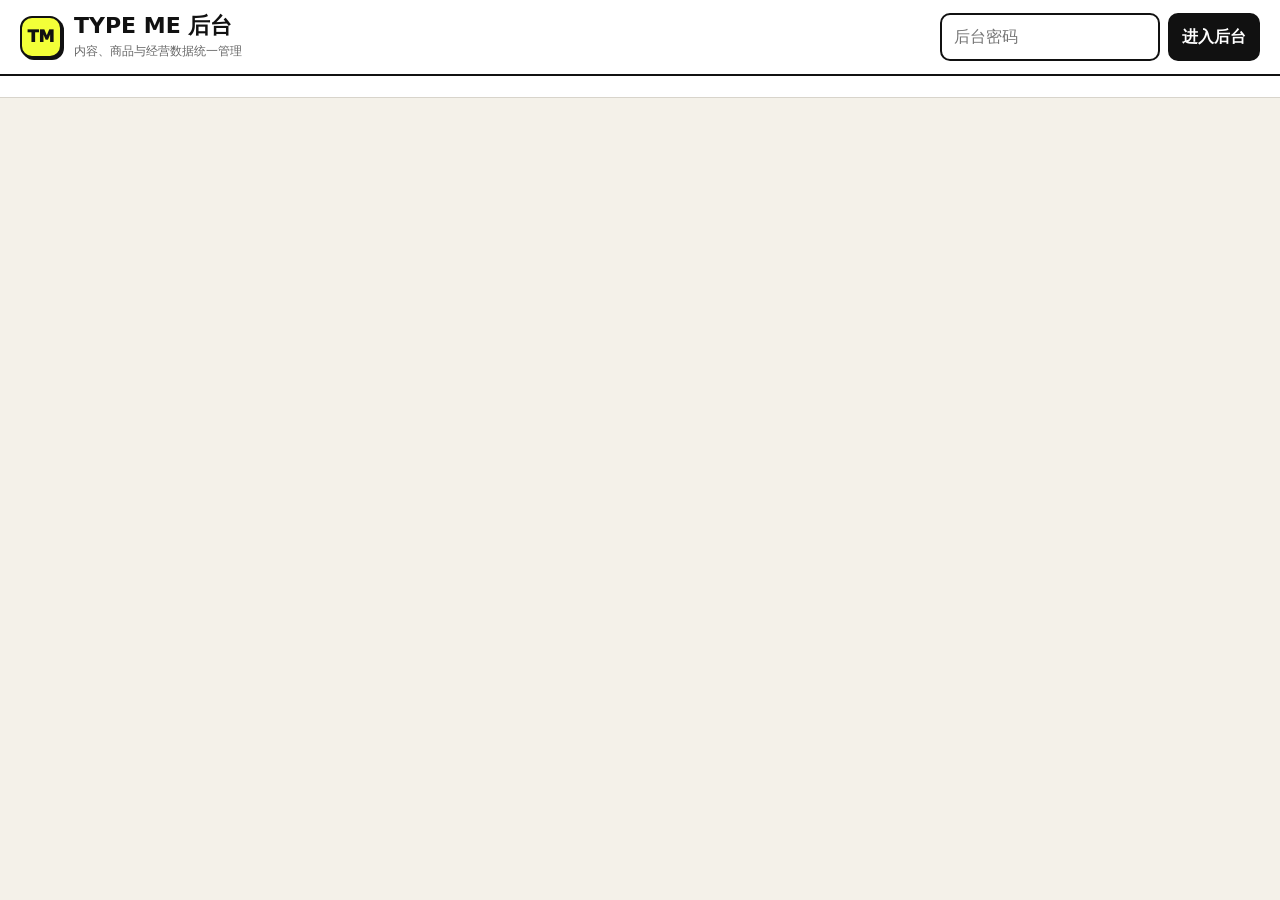
==== commit 27d9c56c: "fix: polish responsive admin navigation" ====
--- a/admin-dashboard.html
+++ b/admin-dashboard.html
@@ -7,21 +7,21 @@
   <title>TYPE ME V2 Dashboard</title>
   <style>
     :root{--bg:#f4f1e9;--ink:#111;--card:#fff;--accent:#f3ff38;--muted:#666;--line:#d8d4cb;--sidebar:244px;--z-nav:20;--z-overlay:40;--z-drawer:50}*{box-sizing:border-box}
-    html{scroll-behavior:smooth}body{margin:0;background:var(--bg);font-family:system-ui,-apple-system,"PingFang SC",sans-serif;color:var(--ink);overflow-x:hidden}button,input,textarea{font:inherit}button{touch-action:manipulation}
+    html{scroll-behavior:smooth}body{margin:0;background:var(--bg);font-family:system-ui,-apple-system,"PingFang SC",sans-serif;color:var(--ink);line-height:1.5;overflow-x:hidden}button,input,textarea{font:inherit}button{touch-action:manipulation}
     [hidden]{display:none!important}.skip-link{position:fixed;left:12px;top:8px;z-index:100;background:#fff;color:#111;padding:10px 14px;border:2px solid #111;border-radius:8px;transform:translateY(-160%)}.skip-link:focus{transform:none}
     .page-header{min-height:76px;background:#fff;border-bottom:2px solid #111;display:flex;align-items:center;justify-content:space-between;gap:16px;padding:12px 20px;position:sticky;top:0;z-index:var(--z-nav)}.brand{display:flex;align-items:center;gap:12px;min-width:0}.brand-mark{width:42px;height:42px;display:grid;place-items:center;border:2px solid #111;border-radius:12px;background:var(--accent);font-weight:1000;box-shadow:2px 2px 0 #111}.brand h1{margin:0;font-size:22px;line-height:1.1}.brand .muted{margin-top:3px}.menu-toggle{display:none;width:44px;height:44px;border:2px solid #111;border-radius:10px;background:#fff;align-items:center;justify-content:center;cursor:pointer}.menu-toggle svg,.nav-item svg,.external-link svg{width:20px;height:20px;stroke:currentColor;fill:none;stroke-width:2;stroke-linecap:round;stroke-linejoin:round;flex:none}
     .auth{display:flex;gap:8px;align-items:center}.auth input,.auth button{min-height:44px;border:2px solid #111;border-radius:10px;padding:10px 12px}.auth input{width:220px;background:#fff}.auth button{background:#111;color:#fff;font-weight:800;cursor:pointer}.auth button:disabled{opacity:.55;cursor:wait}
     .login-status{min-height:22px;padding:8px 20px;background:#fff;border-bottom:1px solid var(--line)}
-    .app-shell{display:grid;grid-template-columns:var(--sidebar) minmax(0,1fr);gap:20px;max-width:1600px;margin:0 auto;padding:20px}.sidebar{position:sticky;top:96px;height:calc(100dvh - 116px);min-height:520px;background:#111;color:#fff;border:2px solid #111;border-radius:18px;padding:14px;display:flex;flex-direction:column;box-shadow:4px 4px 0 rgba(0,0,0,.18)}.sidebar-head{display:flex;align-items:center;justify-content:space-between;padding:6px 8px 14px}.sidebar-title{font-size:12px;font-weight:800;letter-spacing:.12em;color:#aaa}.sidebar-close{display:none;width:44px;height:44px;border:1px solid #555;border-radius:10px;background:#222;color:#fff;font-size:24px;cursor:pointer}.nav-list{display:grid;gap:8px}.nav-item{min-height:48px;width:100%;display:flex;align-items:center;gap:10px;border:1px solid transparent;border-radius:12px;background:transparent;color:#ddd;padding:10px 12px;text-align:left;font-weight:800;cursor:pointer;transition:background .2s ease,color .2s ease,border-color .2s ease}.nav-item:hover{background:#242424;color:#fff}.nav-item[aria-selected="true"]{background:var(--accent);color:#111;border-color:#111}.sidebar-foot{margin-top:auto;padding:14px 8px 4px;border-top:1px solid #333}.external-link{min-height:44px;display:flex;align-items:center;gap:10px;color:#fff;text-decoration:none;font-size:13px;font-weight:800}.drawer-overlay{display:none}
+    .app-shell{display:grid;grid-template-columns:var(--sidebar) minmax(0,1fr);gap:20px;max-width:1600px;margin:0 auto;padding:20px}.sidebar{position:sticky;top:96px;height:calc(100dvh - 116px);min-height:520px;background:#111;color:#fff;border:2px solid #111;border-radius:18px;padding:14px;display:flex;flex-direction:column;box-shadow:4px 4px 0 rgba(0,0,0,.18)}.sidebar-head{display:flex;align-items:center;justify-content:space-between;padding:6px 8px 14px}.sidebar-title{font-size:12px;font-weight:800;letter-spacing:.12em;color:#aaa}.sidebar-close{display:none;width:44px;height:44px;border:1px solid #555;border-radius:10px;background:#222;color:#fff;cursor:pointer;align-items:center;justify-content:center}.sidebar-close svg{width:20px;height:20px;stroke:currentColor;fill:none;stroke-width:2;stroke-linecap:round}.nav-list{display:grid;gap:8px}.nav-item{min-height:48px;width:100%;display:flex;align-items:center;gap:10px;border:1px solid transparent;border-radius:12px;background:transparent;color:#ddd;padding:10px 12px;text-align:left;font-weight:800;cursor:pointer;transition:background .2s ease,color .2s ease,border-color .2s ease}.nav-item:hover{background:#242424;color:#fff}.nav-item[aria-current="page"]{background:var(--accent);color:#111;border-color:#111}.sidebar-foot{margin-top:auto;padding:14px 8px 4px;border-top:1px solid #333}.external-link{min-height:44px;display:flex;align-items:center;gap:10px;color:#fff;text-decoration:none;font-size:13px;font-weight:800}.drawer-overlay{display:none}
     .main{min-width:0}.content-head{display:flex;align-items:flex-end;justify-content:space-between;gap:16px;margin-bottom:16px;padding:4px 2px 14px;border-bottom:1px solid var(--line)}.content-head h2{margin:0;font-size:28px}.content-head p{margin:6px 0 0;color:var(--muted);font-size:13px}.view{animation:view-in .2s ease}.grid{display:grid;grid-template-columns:repeat(4,minmax(0,1fr));gap:12px;margin:16px 0}.card{background:var(--card);border:2px solid #111;border-radius:16px;padding:16px;box-shadow:3px 3px 0 #111}.k{font-size:12px;color:#666;font-weight:700}.v{font-size:30px;font-weight:1000;margin-top:4px}.section{margin:0 0 24px}.section h3{font-size:19px;margin:0 0 10px}
     .table-wrap{overflow:auto;max-width:100%;background:#fff;border:2px solid #111;border-radius:14px}table{width:100%;border-collapse:collapse;font-size:13px;min-width:720px}th,td{padding:10px;border-bottom:1px solid #ddd;text-align:left}th{background:#111;color:#fff;position:sticky;top:0}.pill{display:inline-block;padding:4px 8px;border-radius:999px;background:var(--accent);font-weight:800}.muted{font-size:12px;color:var(--muted)}.dorm-section{background:#111;color:#fff;padding:16px;border-radius:18px}.dorm-section h3{color:var(--accent)}.dorm-section .card{background:#1d1d1f;border-color:var(--accent);box-shadow:3px 3px 0 var(--accent)}.dorm-section .k{color:#aaa}.dorm-section .v{color:#fff}
     .toolbar{display:flex;gap:8px;align-items:center;justify-content:space-between;flex-wrap:wrap;margin-bottom:12px}.toolbar h3{margin:0}.btn{min-height:44px;border:2px solid #111;border-radius:10px;background:#111;color:#fff;padding:9px 14px;font-weight:800;cursor:pointer;transition:opacity .2s ease,background .2s ease,color .2s ease}.btn:hover:not(:disabled){opacity:.82}.btn.alt{background:var(--accent);color:#111}.btn.danger{background:#fff;color:#111}.btn:disabled{opacity:.55;cursor:wait}.btn:focus-visible,.nav-item:focus-visible,.menu-toggle:focus-visible,.sidebar-close:focus-visible,a:focus-visible,input:focus-visible,textarea:focus-visible,summary:focus-visible{outline:3px solid #5b5bd6;outline-offset:2px}
-    .product-admin,.personality-admin{background:#fff;border:2px solid #111;border-radius:14px;margin:10px 0;overflow:hidden}.product-admin summary,.personality-admin summary{cursor:pointer;padding:14px;font-weight:900;background:#111;color:#fff;min-height:48px}.product-form{display:grid;grid-template-columns:2fr 1fr 1fr auto auto;gap:8px;align-items:end;padding:12px}.field{display:grid;gap:4px;font-size:12px;font-weight:700}.field input,.field textarea{min-height:44px;border:1.5px solid #111;border-radius:8px;padding:10px;width:100%;font:inherit;background:#fff}.field textarea{min-height:92px;resize:vertical;line-height:1.5}.field input[readonly]{background:#eee;color:#555}.check{display:flex;gap:8px;align-items:center;min-height:44px}.check input{width:20px;height:20px}.sku-wrap{overflow:auto;padding:0 12px 12px}.sku-wrap table{min-width:620px}.sku-wrap input[type=number]{width:92px;min-height:44px;border:1.5px solid #111;border-radius:8px;padding:6px}.notice{padding:10px 12px;background:#fff8cf;border-left:4px solid #111;font-size:13px;margin:10px 0}.status-line{min-height:22px;margin-bottom:8px}
+    .product-admin,.personality-admin{background:#fff;border:2px solid #111;border-radius:14px;margin:10px 0;overflow:hidden}.product-admin summary,.personality-admin summary{cursor:pointer;padding:14px;font-weight:900;background:#111;color:#fff;min-height:48px}.product-form{display:grid;grid-template-columns:2fr 1fr 1fr auto auto;gap:8px;align-items:end;padding:12px}.field{display:grid;gap:4px;font-size:13px;font-weight:700}.field input,.field textarea{min-height:44px;border:1.5px solid #111;border-radius:8px;padding:10px;width:100%;font-size:14px;background:#fff}.field textarea{min-height:92px;resize:vertical;line-height:1.5}.field input[readonly]{background:#eee;color:#555}.check{display:flex;gap:8px;align-items:center;min-height:44px}.check input{width:20px;height:20px}.sku-wrap{overflow:auto;padding:0 12px 12px}.sku-wrap table{min-width:620px}.sku-wrap input[type=number]{width:92px;min-height:44px;border:1.5px solid #111;border-radius:8px;padding:6px}.notice{padding:10px 12px;background:#fff8cf;border-left:4px solid #111;font-size:13px;margin:10px 0}.status-line{min-height:22px;margin-bottom:8px}
     .personality-head{display:flex;align-items:center;justify-content:space-between;gap:12px}.personality-head-meta{display:flex;gap:8px;align-items:center;flex-wrap:wrap;font-size:12px;color:#ccc}.personality-body{padding:14px}.personality-form{display:grid;grid-template-columns:repeat(2,minmax(0,1fr));gap:12px}.personality-form .wide{grid-column:1/-1}.metrics-editor{display:grid;grid-template-columns:repeat(4,minmax(0,1fr));gap:8px}.metric-pair{display:grid;grid-template-columns:minmax(0,1fr) 70px;gap:6px}.personality-actions{display:flex;justify-content:space-between;gap:10px;align-items:center;flex-wrap:wrap;margin-top:14px;padding-top:14px;border-top:1px solid #ddd}.personality-actions-right{display:flex;gap:8px}.revision-list{margin:10px 0 0;padding-left:20px;font-size:12px;color:#666}
     @keyframes view-in{from{opacity:0;transform:translateY(6px)}to{opacity:1;transform:none}}
     @media(max-width:1100px){.grid{grid-template-columns:1fr 1fr}.product-form{grid-template-columns:2fr 1fr 1fr}.product-form .name-field{grid-column:1/-1}.metrics-editor{grid-template-columns:1fr 1fr}}
     @media(max-width:900px){.page-header{padding:10px 12px}.menu-toggle{display:flex}.brand h1{font-size:19px}.brand-mark{display:none}.auth input{width:min(42vw,220px)}.login-status{padding-left:12px;padding-right:12px}.app-shell{display:block;padding:14px 12px}.sidebar{position:fixed;left:0;top:0;bottom:0;z-index:var(--z-drawer);width:min(86vw,300px);height:100dvh;min-height:0;border-radius:0 18px 18px 0;transform:translateX(-105%);transition:transform .22s ease}.sidebar.open{transform:none}.sidebar-close{display:block}.drawer-overlay{display:block;position:fixed;inset:0;z-index:var(--z-overlay);background:rgba(0,0,0,.52);opacity:0;visibility:hidden;transition:opacity .22s ease,visibility .22s ease}.drawer-overlay.open{opacity:1;visibility:visible}.content-head{align-items:flex-start}.content-head h2{font-size:24px}}
-    @media(max-width:600px){.page-header{align-items:flex-start;flex-wrap:wrap}.brand{flex:1}.auth{width:100%;order:3}.auth input{min-width:0;width:auto;flex:1}.content-head{margin-bottom:12px}.grid{grid-template-columns:1fr}.product-form,.personality-form,.metrics-editor{grid-template-columns:1fr}.product-form .name-field,.personality-form .wide{grid-column:auto}.btn{width:100%}.toolbar .btn{width:auto}.personality-actions,.personality-actions-right{display:grid;width:100%}.personality-head{align-items:flex-start}.personality-head-meta{justify-content:flex-end}.personality-admin summary{padding:12px}.v{font-size:26px}}
+    @media(max-width:600px){.page-header{align-items:flex-start;flex-wrap:wrap}.brand{flex:1}.auth{width:100%;order:3}.auth input{min-width:0;width:auto;flex:1;font-size:16px}.content-head{margin-bottom:12px}.grid{grid-template-columns:1fr}.product-form,.personality-form,.metrics-editor{grid-template-columns:1fr}.product-form .name-field,.personality-form .wide{grid-column:auto}.field input,.field textarea{font-size:16px}.btn{width:100%}.toolbar .btn{width:auto}.personality-actions,.personality-actions-right{display:grid;width:100%}.personality-head{align-items:flex-start}.personality-head-meta{justify-content:flex-end}.personality-admin summary{padding:12px}.v{font-size:26px}}
     @media(prefers-reduced-motion:reduce){html{scroll-behavior:auto}.view{animation:none}.sidebar,.drawer-overlay,.nav-item,.btn{transition:none}}
   </style>
 </head>
@@ -38,12 +38,12 @@
 <div id="status" class="muted login-status" role="status" aria-live="polite"></div>
 <div class="app-shell" id="app" hidden>
   <aside class="sidebar" id="sidebar" aria-label="后台主菜单">
-    <div class="sidebar-head"><span class="sidebar-title">管理菜单</span><button class="sidebar-close" id="sidebarClose" type="button" aria-label="关闭后台菜单">×</button></div>
+    <div class="sidebar-head"><span class="sidebar-title">管理菜单</span><button class="sidebar-close" id="sidebarClose" type="button" aria-label="关闭后台菜单"><svg viewBox="0 0 24 24" aria-hidden="true"><path d="m6 6 12 12M18 6 6 18"/></svg></button></div>
     <nav class="nav-list" aria-label="后台功能">
-      <button class="nav-item" type="button" data-view="overview" aria-selected="true"><svg viewBox="0 0 24 24" aria-hidden="true"><rect x="3" y="3" width="7" height="7" rx="1"/><rect x="14" y="3" width="7" height="7" rx="1"/><rect x="3" y="14" width="7" height="7" rx="1"/><rect x="14" y="14" width="7" height="7" rx="1"/></svg><span>数据总览</span></button>
-      <button class="nav-item" type="button" data-view="personality" aria-selected="false"><svg viewBox="0 0 24 24" aria-hidden="true"><path d="M4 19.5V5a2 2 0 0 1 2-2h12a2 2 0 0 1 2 2v14.5"/><path d="M8 7h8M8 11h8M8 15h5"/></svg><span>人格内容</span></button>
-      <button class="nav-item" type="button" data-view="catalog" aria-selected="false"><svg viewBox="0 0 24 24" aria-hidden="true"><path d="M4 7h16l-1 13H5L4 7Z"/><path d="M8 7a4 4 0 0 1 8 0"/></svg><span>商品与库存</span></button>
-      <button class="nav-item" type="button" data-view="orders" aria-selected="false"><svg viewBox="0 0 24 24" aria-hidden="true"><path d="M6 3h12v18l-3-2-3 2-3-2-3 2V3Z"/><path d="M9 8h6M9 12h6M9 16h3"/></svg><span>订单管理</span></button>
+      <button class="nav-item" type="button" data-view="overview" aria-current="page"><svg viewBox="0 0 24 24" aria-hidden="true"><rect x="3" y="3" width="7" height="7" rx="1"/><rect x="14" y="3" width="7" height="7" rx="1"/><rect x="3" y="14" width="7" height="7" rx="1"/><rect x="14" y="14" width="7" height="7" rx="1"/></svg><span>数据总览</span></button>
+      <button class="nav-item" type="button" data-view="personality"><svg viewBox="0 0 24 24" aria-hidden="true"><path d="M4 19.5V5a2 2 0 0 1 2-2h12a2 2 0 0 1 2 2v14.5"/><path d="M8 7h8M8 11h8M8 15h5"/></svg><span>人格内容</span></button>
+      <button class="nav-item" type="button" data-view="catalog"><svg viewBox="0 0 24 24" aria-hidden="true"><path d="M4 7h16l-1 13H5L4 7Z"/><path d="M8 7a4 4 0 0 1 8 0"/></svg><span>商品与库存</span></button>
+      <button class="nav-item" type="button" data-view="orders"><svg viewBox="0 0 24 24" aria-hidden="true"><path d="M6 3h12v18l-3-2-3 2-3-2-3 2V3Z"/><path d="M9 8h6M9 12h6M9 16h3"/></svg><span>订单管理</span></button>
     </nav>
     <div class="sidebar-foot"><a class="external-link" href="./" target="_blank" rel="noopener"><svg viewBox="0 0 24 24" aria-hidden="true"><path d="M14 3h7v7M10 14 21 3"/><path d="M21 14v5a2 2 0 0 1-2 2H5a2 2 0 0 1-2-2V5a2 2 0 0 1 2-2h5"/></svg><span>打开正式网站</span></a></div>
   </aside>
@@ -87,7 +87,7 @@
 function setDashboardView(name,{historyMode='push',focus=true}={}){
   const view=dashboardViews[name]?name:'overview',meta=dashboardViews[view];
   document.querySelectorAll('[data-view-panel]').forEach(panel=>{panel.hidden=panel.dataset.viewPanel!==view});
-  document.querySelectorAll('.nav-item[data-view]').forEach(button=>button.setAttribute('aria-selected',String(button.dataset.view===view)));
+  document.querySelectorAll('.nav-item[data-view]').forEach(button=>{if(button.dataset.view===view)button.setAttribute('aria-current','page');else button.removeAttribute('aria-current')});
   $('viewTitle').textContent=meta.title;$('viewDescription').textContent=meta.description;
   const nextHash='#'+view;if(location.hash!==nextHash){if(historyMode==='replace')history.replaceState({dashboardView:view},'',nextHash);else if(historyMode==='push')history.pushState({dashboardView:view},'',nextHash)}
   closeSidebar();if(focus)$('mainContent').focus({preventScroll:true});window.scrollTo({top:0,behavior:matchMedia('(prefers-reduced-motion: reduce)').matches?'auto':'smooth'});
